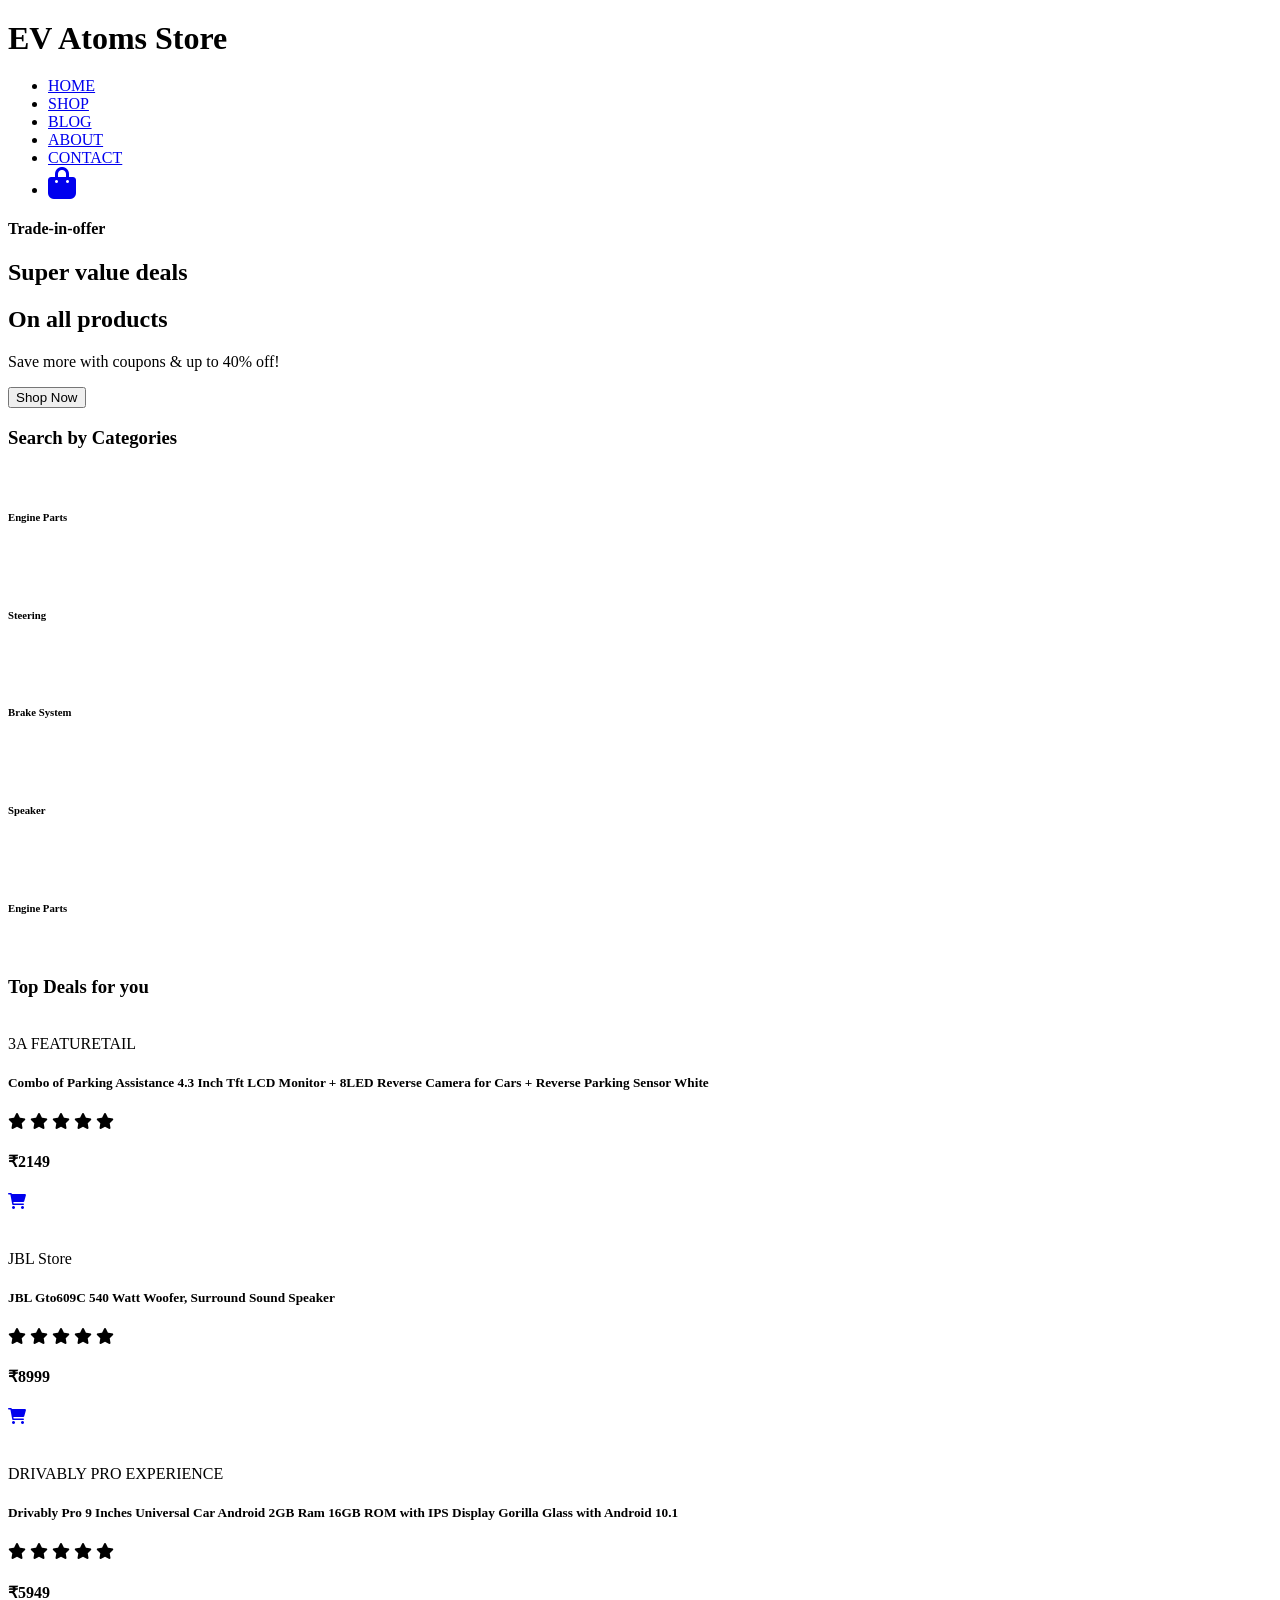
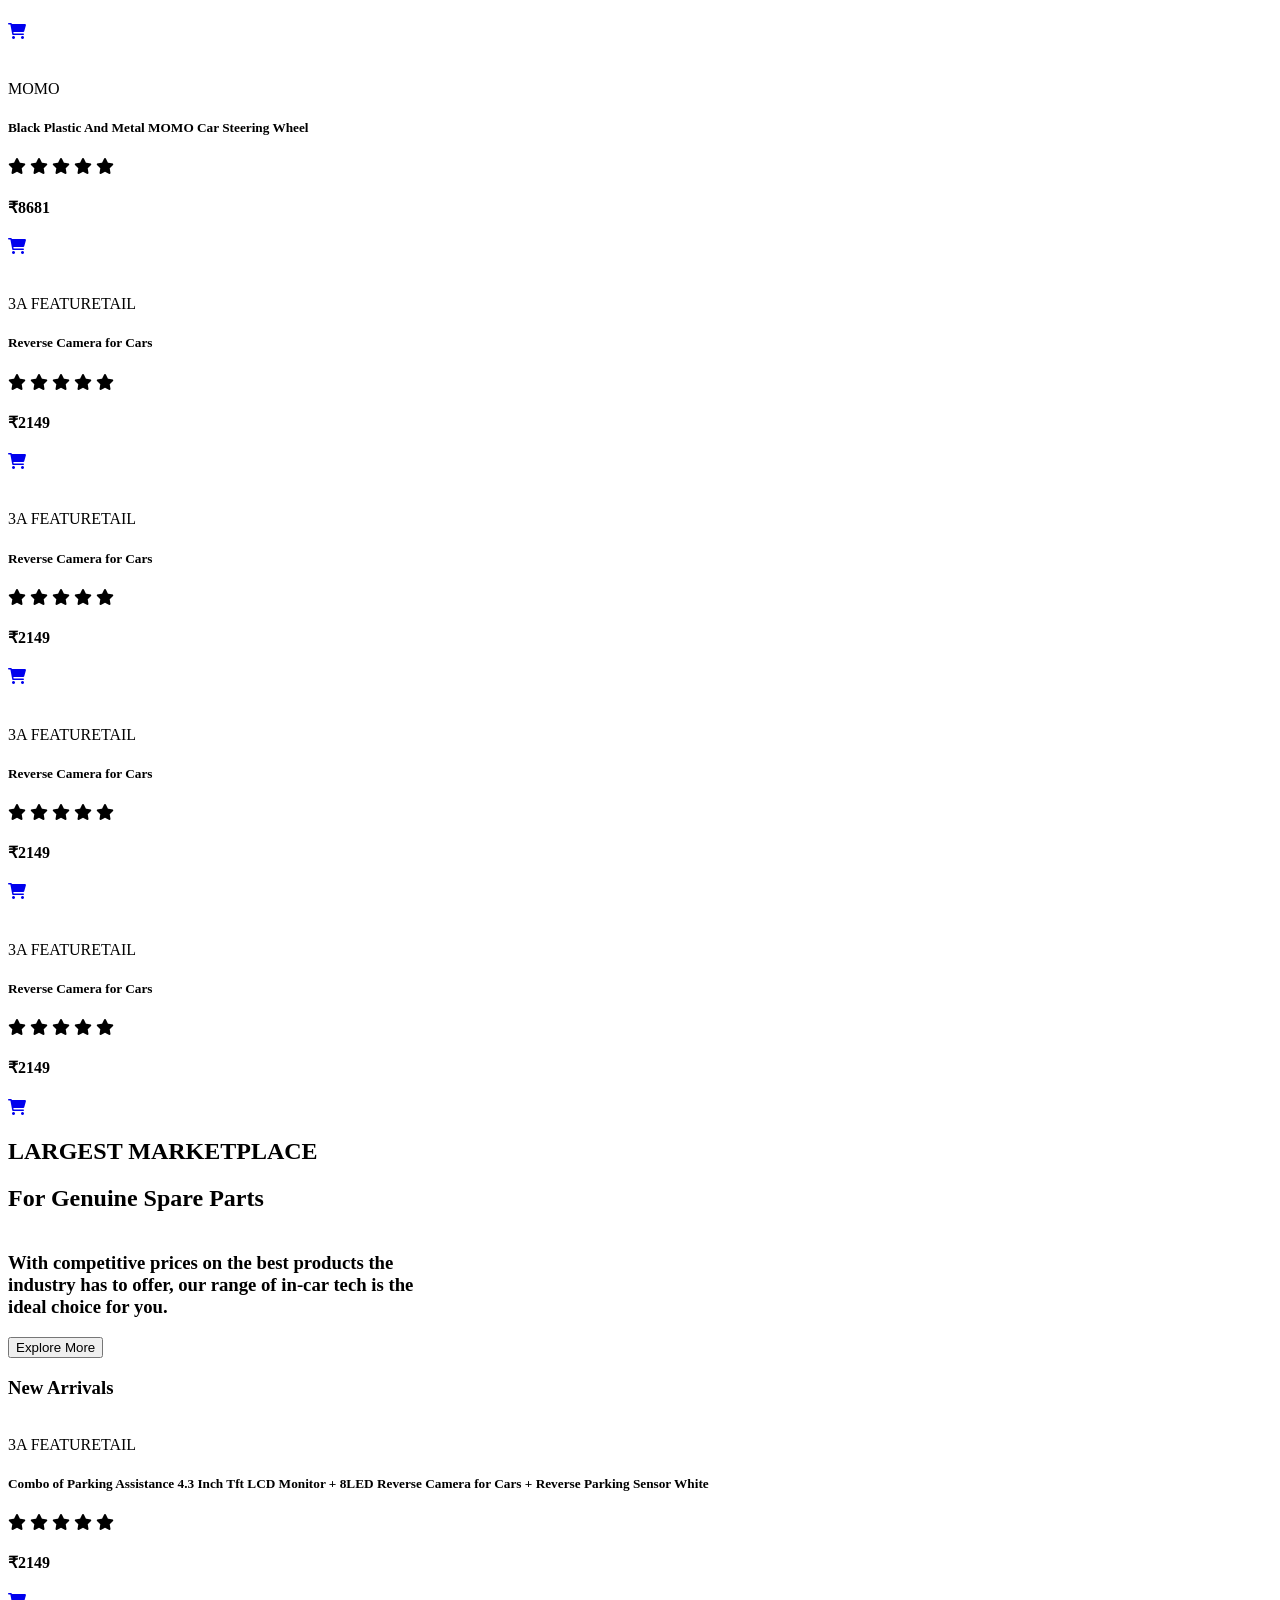
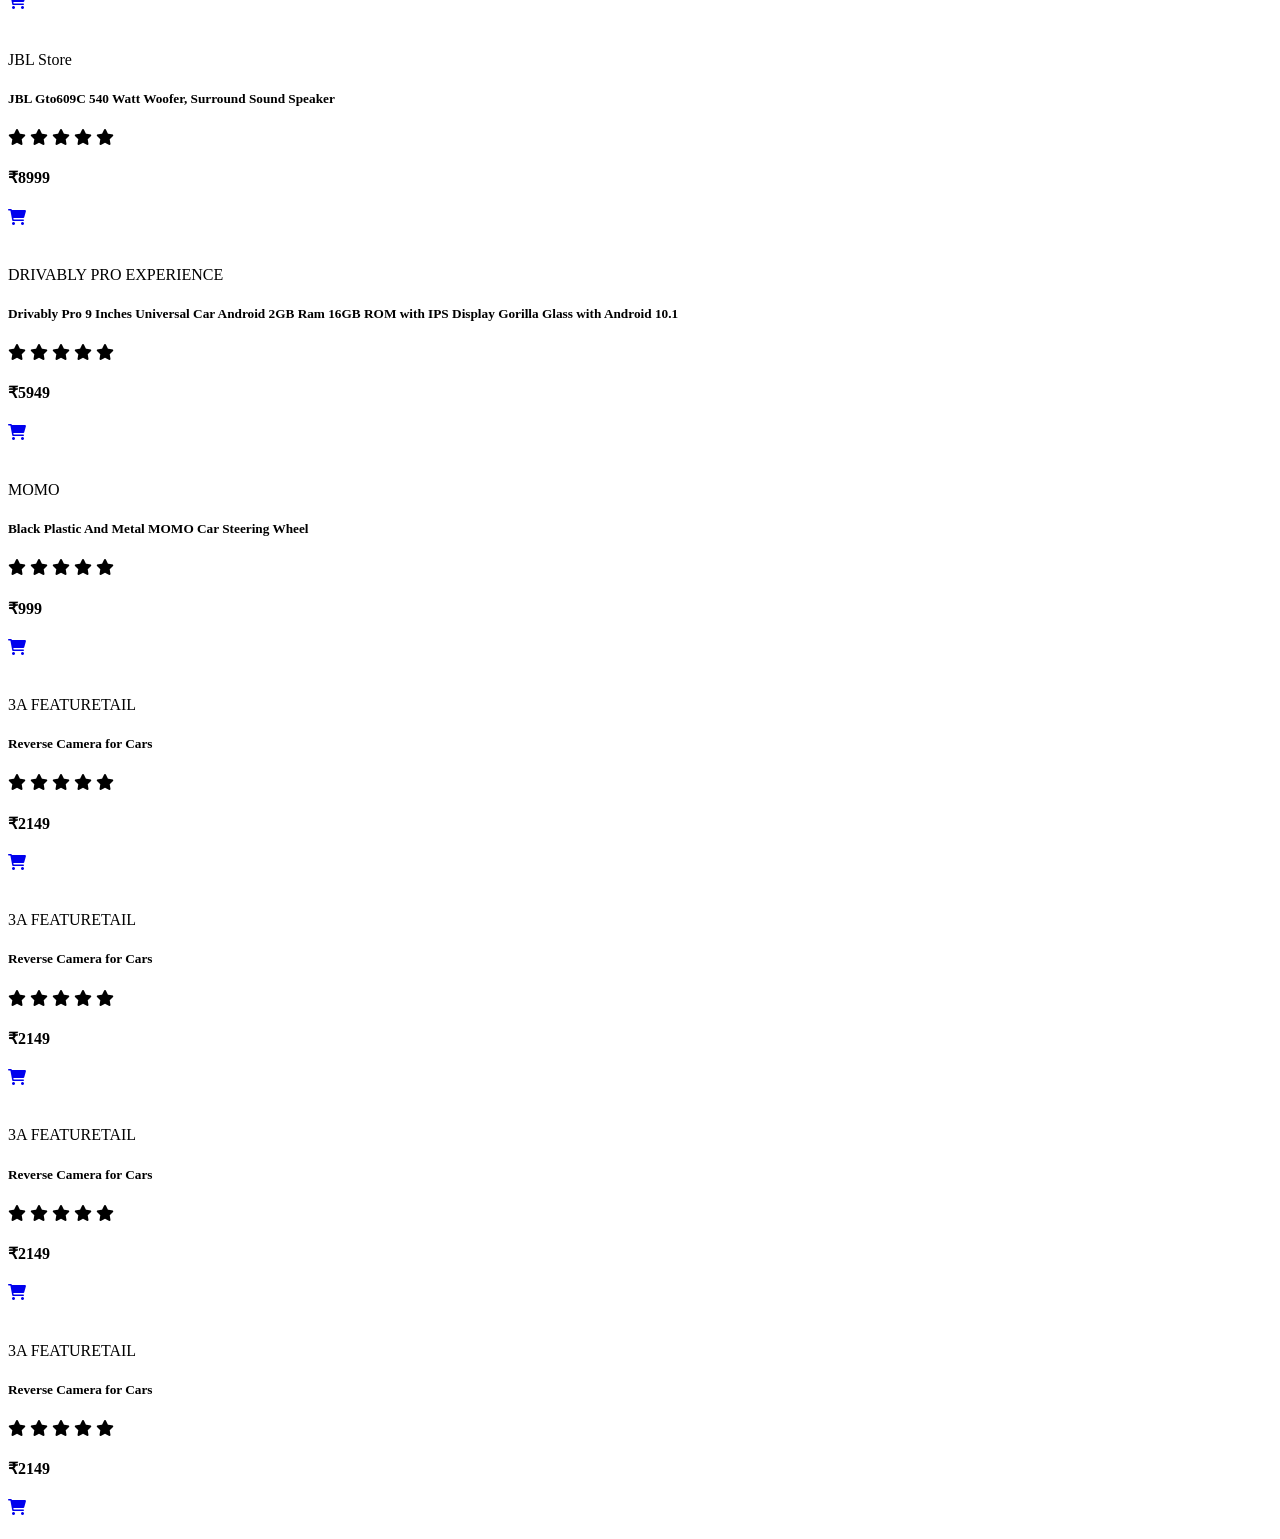
==== ecommerce.html @ 4d2b8a86 "gauresh" ====
<!DOCTYPE html>
<html lang="en">
<head>
    <meta charset="UTF-8">
    <meta http-equiv="X-UA-Compatible" content="IE=edge">
    <meta name="viewport" content="width=device-width, initial-scale=1.0">
    <title>EV Atoms Store</title>
    <link rel="stylesheet" href="https://cdnjs.cloudflare.com/ajax/libs/font-awesome/6.0.0-beta2/css/all.min.css" integrity="sha512-YWzhKL2whUzgiheMoBFwW8CKV4qpHQAEuvilg9FAn5VJUDwKZZxkJNuGM4XkWuk94WCrrwslk8yWNGmY1EduTA==" crossorigin="anonymous" referrerpolicy="no-referrer" />

    <link rel="stylesheet" href="style2.css">
</head>
<body>

   <section id="header" class="bb">
    <h2><font size="6" color="black">EV Atoms Store</font></h2>
   

    <div>
        <ul id="navbar">
            <li><a class="active" href="ecommerce.html">HOME</a></li>
            <li><a href="shop.html">SHOP</a></li>
            <li><a href="blog.html">BLOG</a></li>
            <li><a href="about.html">ABOUT</a></li>
            <li><a href="contact.html">CONTACT</a></li>
            <li><a href="cart.html"><i class="fa-solid fa-bag-shopping fa-2x"></i></a></li>
        </ul>
    </div>
   </section>

   <section id="hello" >
    <div class="ani">
        <h4>Trade-in-offer</h4>
        <h2>Super value deals</h2>
        <h1>On all products</h1>
        <p>Save more with coupons & up to 40% off!</p>
        <button>Shop Now</button>
    </div>

   </section>

   <div class="cat">
        <h3>Search by Categories</h3>
    </div>
   <section id="feature" class="section-p1">
    
    <div class="option">
        <a href="#"><img class="a1" src="Engine.png" alt=""></a>
        <h6>Engine Parts</h6>
    </div>&nbsp;&nbsp;&nbsp;&nbsp;&nbsp;&nbsp;&nbsp;&nbsp;

    <div class="option">
        <a href="#"><img src="Steering.png" alt=""></a>
        <h6>Steering</h6>
    </div>&nbsp;&nbsp;&nbsp;&nbsp;&nbsp;&nbsp;&nbsp;&nbsp;

    <div class="option">
        <a href="#"><img src="Brakes.png" alt=""></a>
        <h6>Brake System</h6>
    </div>&nbsp;&nbsp;&nbsp;&nbsp;&nbsp;&nbsp;&nbsp;&nbsp;

    <div class="option">
        <a href="#"><img  class="aa" src="speaker.png" alt=""></a>
        <h6>Speaker</h6>
    </div>&nbsp;&nbsp;&nbsp;&nbsp;&nbsp;&nbsp;&nbsp;&nbsp;&nbsp;&nbsp;

    <div class="option">
        <a href="#"><img src="Engine.png" alt=""></a>
        <h6>Engine Parts</h6>
    </div>&nbsp;&nbsp;&nbsp;&nbsp;&nbsp;&nbsp;&nbsp;&nbsp;

    

   </section>

   <section id="product" class="section-p1">
    <h3>Top Deals for you</h3>
    <div class="product-1">
        <div class="pro">
            <a href="#"><img src="ca1.jpg" alt=""></a>
            <div class="des">
                <span>3A FEATURETAIL</span>
                <h5>Combo of Parking Assistance 4.3 Inch Tft LCD Monitor + 8LED Reverse Camera for Cars + Reverse Parking Sensor White</h5>
                <div class="star">
                    <i class="fas fa-star"></i>
                    <i class="fas fa-star"></i>
                    <i class="fas fa-star"></i>
                    <i class="fas fa-star"></i>
                    <i class="fas fa-star"></i>
                </div>
                <h4>₹2149</h4>
            </div>
            <a href="#"><h4 class="cart"><i class="fal fa-solid fa-cart-shopping"></h4></i></a>
        </div>

        <div class="pro">
            <a href="#"><img src="sp1.jpg" alt=""></a>
            <div class="des">
                <span>JBL Store</span>
                <h5>JBL Gto609C 540 Watt Woofer, Surround Sound Speaker</h5>
                <div class="star">
                    <i class="fas fa-star"></i>
                    <i class="fas fa-star"></i>
                    <i class="fas fa-star"></i>
                    <i class="fas fa-star"></i>
                    <i class="fas fa-star"></i>
                </div>
                <h4>₹8999</h4>
            </div>
            <a href="#"><h4 class="cart"><i class="fal fa-solid fa-cart-shopping"></h4></i></a>
        </div>

        <div class="pro">
            <a href="#"><img src="sc2.jpg" alt=""></a>
            <div class="des">
                <span>DRIVABLY PRO EXPERIENCE</span>
                <h5>Drivably Pro 9 Inches Universal Car Android 2GB Ram 16GB ROM with IPS Display Gorilla Glass with Android 10.1</h5>
                <div class="star">
                    <i class="fas fa-star"></i>
                    <i class="fas fa-star"></i>
                    <i class="fas fa-star"></i>
                    <i class="fas fa-star"></i>
                    <i class="fas fa-star"></i>
                </div>
                <h4>₹5949</h4>
            </div>
            <a href="#"><h4 class="cart"><i class="fal fa-solid fa-cart-shopping"></h4></i></a>
        </div>

        <div class="pro">
            <a href="#"><img src="st1.jpg" alt=""></a>
            <div class="des">
                <span>MOMO</span>
                <h5>Black Plastic And Metal MOMO Car Steering Wheel</h5>
                <div class="star">
                    <i class="fas fa-star"></i>
                    <i class="fas fa-star"></i>
                    <i class="fas fa-star"></i>
                    <i class="fas fa-star"></i>
                    <i class="fas fa-star"></i>
                </div>
                <h4>₹8681</h4>
            </div>
            <a href="#"><h4 class="cart"><i class="fal fa-solid fa-cart-shopping"></h4></i></a>
        </div>

        <div class="pro">
            <a href="#"><img src="ca1.jpg" alt=""></a>
            <div class="des">
                <span>3A FEATURETAIL</span>
                <h5>Reverse Camera for Cars</h5>
                <div class="star">
                    <i class="fas fa-star"></i>
                    <i class="fas fa-star"></i>
                    <i class="fas fa-star"></i>
                    <i class="fas fa-star"></i>
                    <i class="fas fa-star"></i>
                </div>
                <h4>₹2149</h4>
            </div>
            <a href="#"><h4 class="cart"><i class="fal fa-solid fa-cart-shopping"></h4></i></a>
        </div>

        <div class="pro">
            <a href="#"><img src="ca1.jpg" alt=""></a>
            <div class="des">
                <span>3A FEATURETAIL</span>
                <h5>Reverse Camera for Cars</h5>
                <div class="star">
                    <i class="fas fa-star"></i>
                    <i class="fas fa-star"></i>
                    <i class="fas fa-star"></i>
                    <i class="fas fa-star"></i>
                    <i class="fas fa-star"></i>
                </div>
                <h4>₹2149</h4>
            </div>
            <a href="#"><h4 class="cart"><i class="fal fa-solid fa-cart-shopping"></h4></i></a>
        </div>

        <div class="pro">
            <a href="#"><img src="ca1.jpg" alt=""></a>
            <div class="des">
                <span>3A FEATURETAIL</span>
                <h5>Reverse Camera for Cars</h5>
                <div class="star">
                    <i class="fas fa-star"></i>
                    <i class="fas fa-star"></i>
                    <i class="fas fa-star"></i>
                    <i class="fas fa-star"></i>
                    <i class="fas fa-star"></i>
                </div>
                <h4>₹2149</h4>
            </div>
            <a href="#"><h4 class="cart"><i class="fal fa-solid fa-cart-shopping"></h4></i></a>
        </div>

        <div class="pro">
            <a href="#"><img src="ca1.jpg" alt=""></a>
            <div class="des">
                <span>3A FEATURETAIL</span>
                <h5>Reverse Camera for Cars</h5>
                <div class="star">
                    <i class="fas fa-star"></i>
                    <i class="fas fa-star"></i>
                    <i class="fas fa-star"></i>
                    <i class="fas fa-star"></i>
                    <i class="fas fa-star"></i>
                </div>
                <h4>₹2149</h4>
            </div>
            <a href="#"><h4 class="cart"><i class="fal fa-solid fa-cart-shopping"></h4></i></a>
        </div>

        
        
    </div>

   </section>

   <section id="banner" class="section-m1">
    <h1><strong>LARGEST MARKETPLACE</strong></h1>
    <h2>For Genuine Spare Parts</h2>
    <hr align="left" width="45%" color="white">
    <h3>With <span>competitive prices</span> on the best products the <br>industry has to offer, our range of in-car tech is the <br><span>ideal choice </span>for you.</h3>
    <button class="normal">Explore More</button>
   </section>

   <section id="product" class="section-p1">
    <h3>New Arrivals</h3>
    <div class="product-1">
        <div class="pro">
            <a href="#"><img src="ca1.jpg" alt=""></a>
            <div class="des">
                <span>3A FEATURETAIL</span>
                <h5>Combo of Parking Assistance 4.3 Inch Tft LCD Monitor + 8LED Reverse Camera for Cars + Reverse Parking Sensor White</h5>
                <div class="star">
                    <i class="fas fa-star"></i>
                    <i class="fas fa-star"></i>
                    <i class="fas fa-star"></i>
                    <i class="fas fa-star"></i>
                    <i class="fas fa-star"></i>
                </div>
                <h4>₹2149</h4>
            </div>
            <a href="#"><h4 class="cart"><i class="fal fa-solid fa-cart-shopping"></h4></i></a>
        </div>

        <div class="pro">
            <a href="#"><img src="sp1.jpg" alt=""></a>
            <div class="des">
                <span>JBL Store</span>
                <h5>JBL Gto609C 540 Watt Woofer, Surround Sound Speaker</h5>
                <div class="star">
                    <i class="fas fa-star"></i>
                    <i class="fas fa-star"></i>
                    <i class="fas fa-star"></i>
                    <i class="fas fa-star"></i>
                    <i class="fas fa-star"></i>
                </div>
                <h4>₹8999</h4>
            </div>
            <a href="#"><h4 class="cart"><i class="fal fa-solid fa-cart-shopping"></h4></i></a>
        </div>

        <div class="pro">
            <a href="#"><img src="sc2.jpg" alt=""></a>
            <div class="des">
                <span>DRIVABLY PRO EXPERIENCE</span>
                <h5>Drivably Pro 9 Inches Universal Car Android 2GB Ram 16GB ROM with IPS Display Gorilla Glass with Android 10.1</h5>
                <div class="star">
                    <i class="fas fa-star"></i>
                    <i class="fas fa-star"></i>
                    <i class="fas fa-star"></i>
                    <i class="fas fa-star"></i>
                    <i class="fas fa-star"></i>
                </div>
                <h4>₹5949</h4>
            </div>
            <a href="#"><h4 class="cart"><i class="fal fa-solid fa-cart-shopping"></h4></i></a>
        </div>

        <div class="pro">
            <a href="#"><img src="st1.jpg" alt=""></a>
            <div class="des">
                <span>MOMO</span>
                <h5>Black Plastic And Metal MOMO Car Steering Wheel</h5>
                <div class="star">
                    <i class="fas fa-star"></i>
                    <i class="fas fa-star"></i>
                    <i class="fas fa-star"></i>
                    <i class="fas fa-star"></i>
                    <i class="fas fa-star"></i>
                </div>
                <h4>₹999</h4>
            </div>
            <a href="#"><h4 class="cart"><i class="fal fa-solid fa-cart-shopping"></h4></i></a>
        </div>

        <div class="pro">
            <a href="#"><img src="ca1.jpg" alt=""></a>
            <div class="des">
                <span>3A FEATURETAIL</span>
                <h5>Reverse Camera for Cars</h5>
                <div class="star">
                    <i class="fas fa-star"></i>
                    <i class="fas fa-star"></i>
                    <i class="fas fa-star"></i>
                    <i class="fas fa-star"></i>
                    <i class="fas fa-star"></i>
                </div>
                <h4>₹2149</h4>
            </div>
            <a href="#"><h4 class="cart"><i class="fal fa-solid fa-cart-shopping"></h4></i></a>
        </div>

        <div class="pro">
            <a href="#"><img src="ca1.jpg" alt=""></a>
            <div class="des">
                <span>3A FEATURETAIL</span>
                <h5>Reverse Camera for Cars</h5>
                <div class="star">
                    <i class="fas fa-star"></i>
                    <i class="fas fa-star"></i>
                    <i class="fas fa-star"></i>
                    <i class="fas fa-star"></i>
                    <i class="fas fa-star"></i>
                </div>
                <h4>₹2149</h4>
            </div>
            <a href="#"><h4 class="cart"><i class="fal fa-solid fa-cart-shopping"></h4></i></a>
        </div>

        <div class="pro">
            <a href="#"><img src="ca1.jpg" alt=""></a>
            <div class="des">
                <span>3A FEATURETAIL</span>
                <h5>Reverse Camera for Cars</h5>
                <div class="star">
                    <i class="fas fa-star"></i>
                    <i class="fas fa-star"></i>
                    <i class="fas fa-star"></i>
                    <i class="fas fa-star"></i>
                    <i class="fas fa-star"></i>
                </div>
                <h4>₹2149</h4>
            </div>
            <a href="#"><h4 class="cart"><i class="fal fa-solid fa-cart-shopping"></h4></i></a>
        </div>

        <div class="pro">
            <a href="#"><img src="ca1.jpg" alt=""></a>
            <div class="des">
                <span>3A FEATURETAIL</span>
                <h5>Reverse Camera for Cars</h5>
                <div class="star">
                    <i class="fas fa-star"></i>
                    <i class="fas fa-star"></i>
                    <i class="fas fa-star"></i>
                    <i class="fas fa-star"></i>
                    <i class="fas fa-star"></i>
                </div>
                <h4>₹2149</h4>
            </div>
            <a href="#"><h4 class="cart"><i class="fal fa-solid fa-cart-shopping"></h4></i></a>
        </div>

        
        
    </div>

   </section>



    <script src="script.js"></script>
</body>
</html>
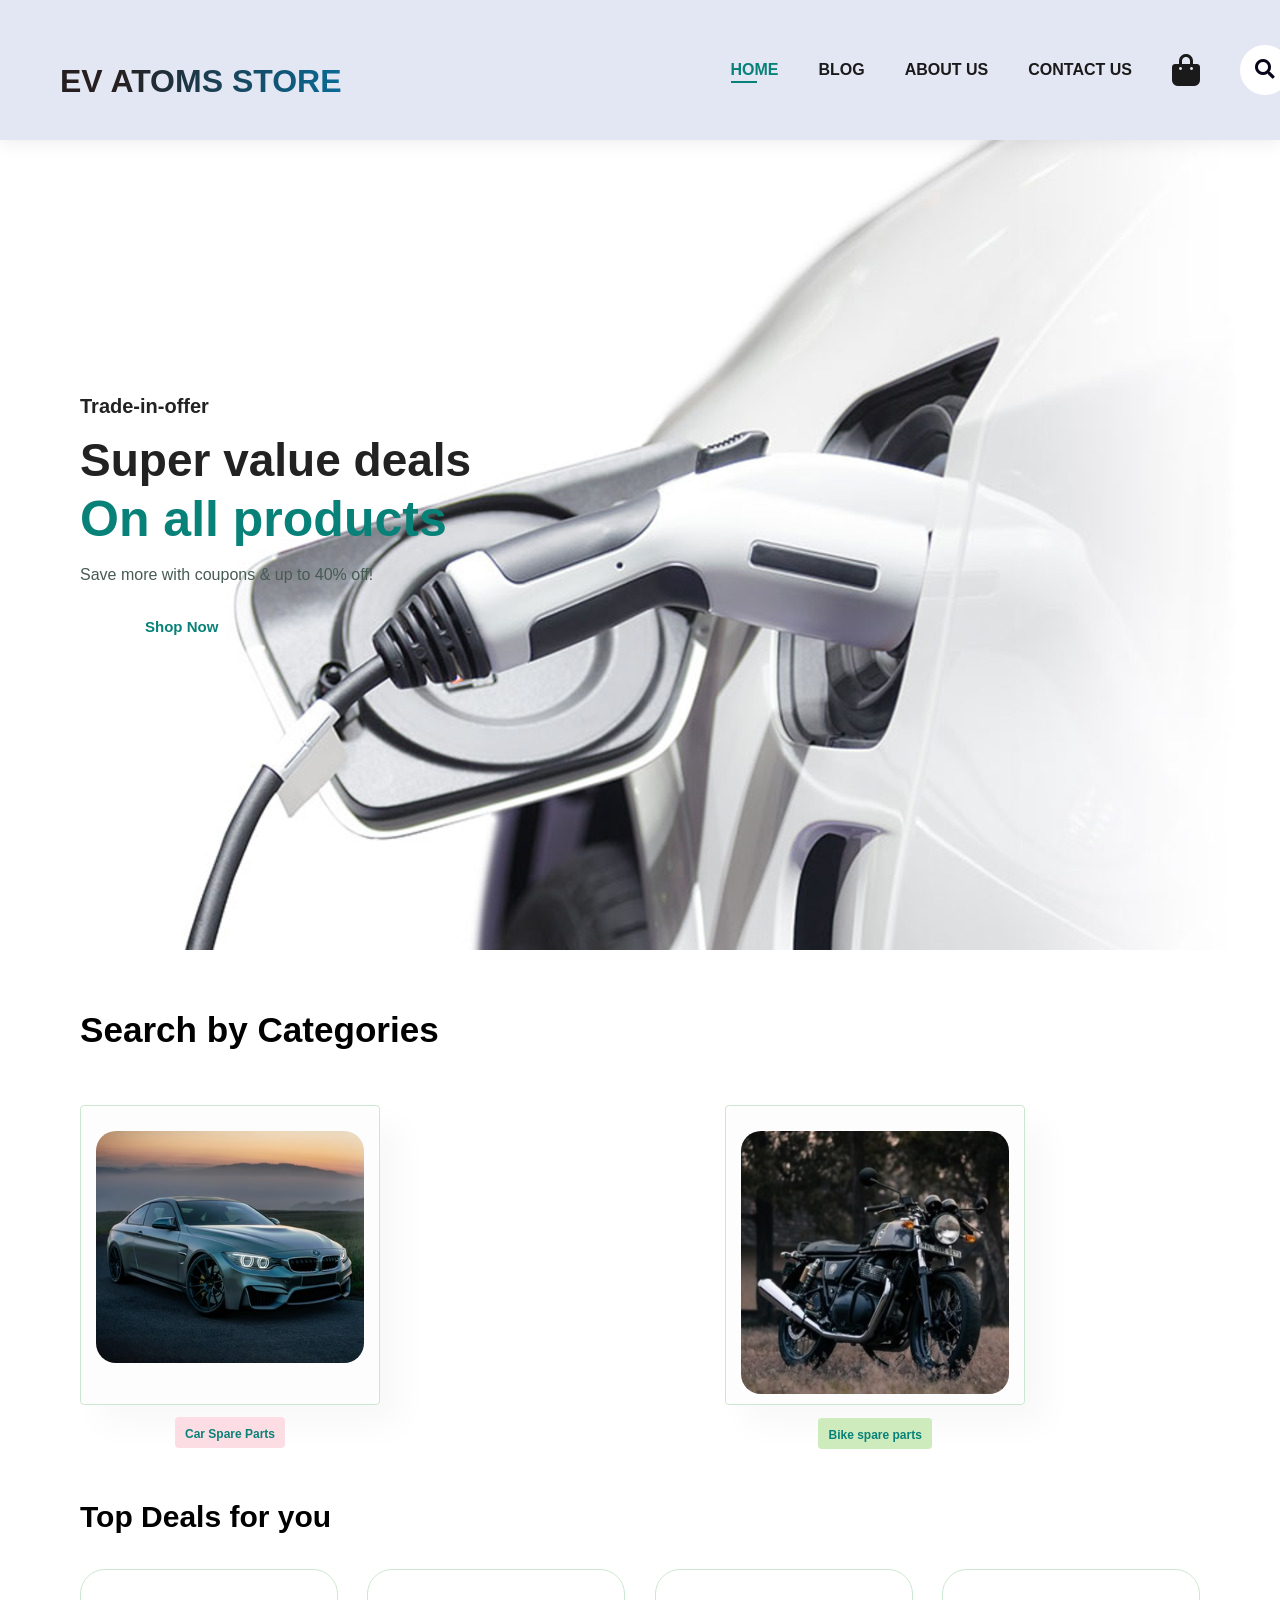
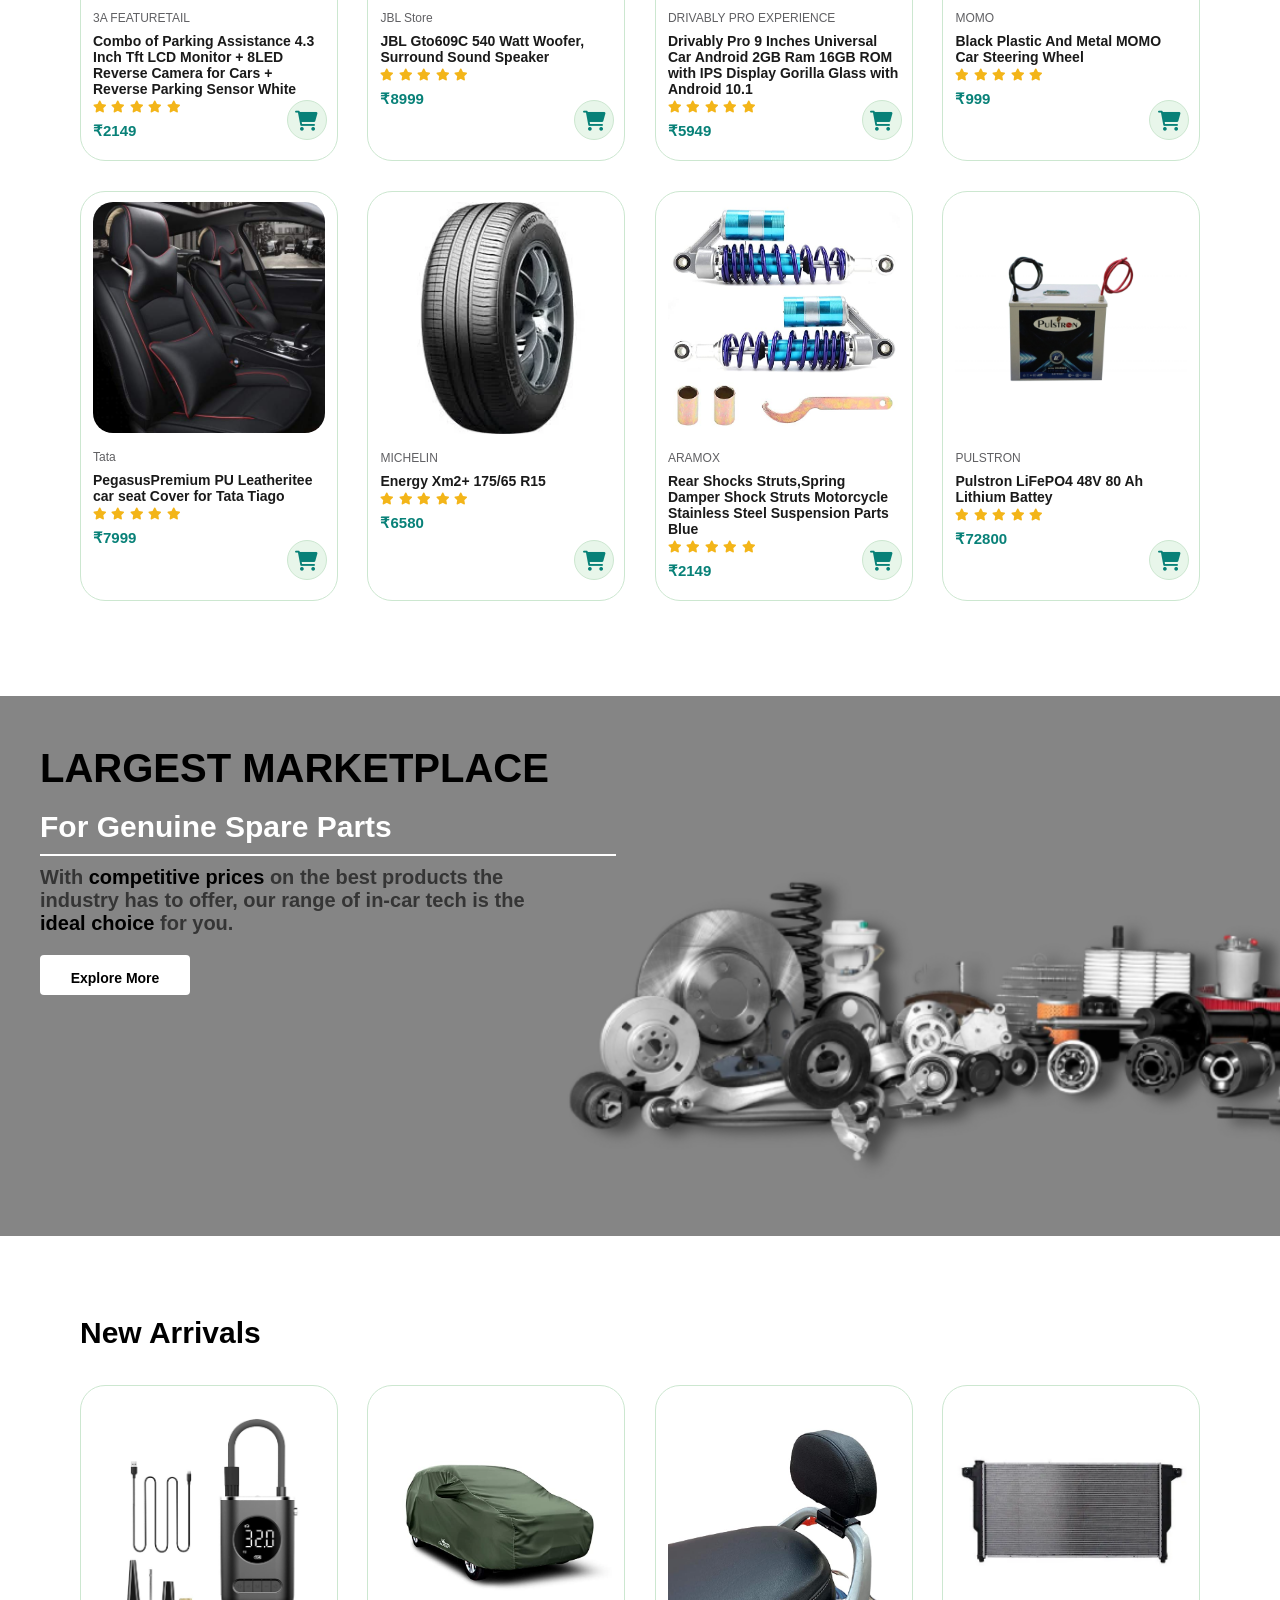
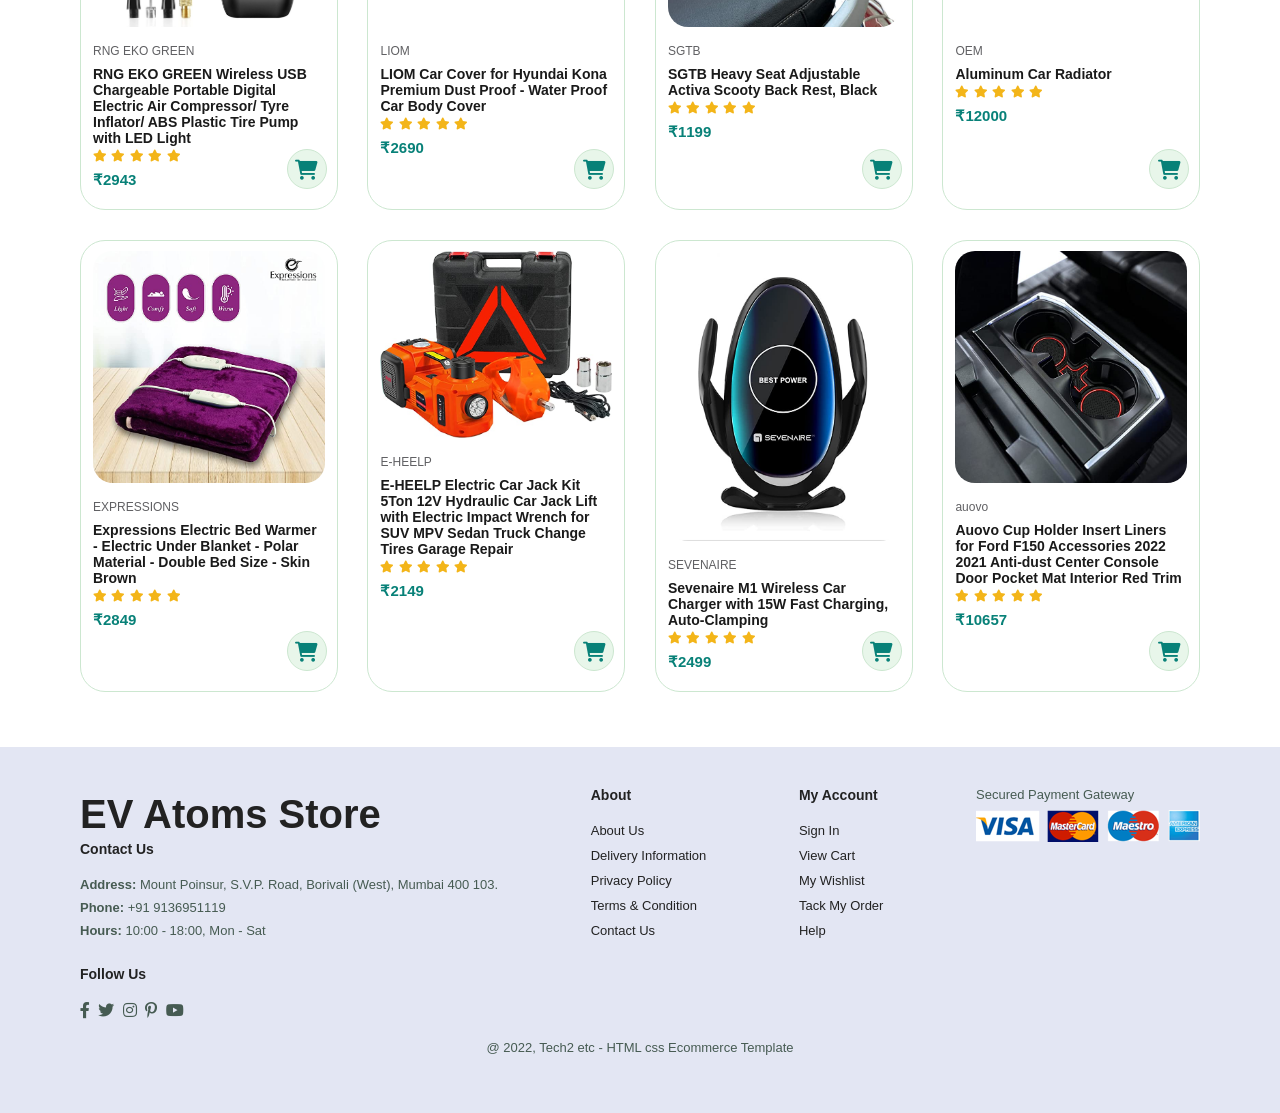
==== commit 09b6144f: "gauresh" ====
--- a/ecommerce.html
+++ b/ecommerce.html
@@ -1,377 +1,416 @@
-<!DOCTYPE html>
-<html lang="en">
-<head>
-    <meta charset="UTF-8">
-    <meta http-equiv="X-UA-Compatible" content="IE=edge">
-    <meta name="viewport" content="width=device-width, initial-scale=1.0">
-    <title>EV Atoms Store</title>
-    <link rel="stylesheet" href="https://cdnjs.cloudflare.com/ajax/libs/font-awesome/6.0.0-beta2/css/all.min.css" integrity="sha512-YWzhKL2whUzgiheMoBFwW8CKV4qpHQAEuvilg9FAn5VJUDwKZZxkJNuGM4XkWuk94WCrrwslk8yWNGmY1EduTA==" crossorigin="anonymous" referrerpolicy="no-referrer" />
-
-    <link rel="stylesheet" href="style2.css">
-</head>
-<body>
-
-   <section id="header" class="bb">
-    <h2><font size="6" color="black">EV Atoms Store</font></h2>
-   
-
-    <div>
-        <ul id="navbar">
-            <li><a class="active" href="ecommerce.html">HOME</a></li>
-            <li><a href="shop.html">SHOP</a></li>
-            <li><a href="blog.html">BLOG</a></li>
-            <li><a href="about.html">ABOUT</a></li>
-            <li><a href="contact.html">CONTACT</a></li>
-            <li><a href="cart.html"><i class="fa-solid fa-bag-shopping fa-2x"></i></a></li>
-        </ul>
-    </div>
-   </section>
-
-   <section id="hello" >
-    <div class="ani">
-        <h4>Trade-in-offer</h4>
-        <h2>Super value deals</h2>
-        <h1>On all products</h1>
-        <p>Save more with coupons & up to 40% off!</p>
-        <button>Shop Now</button>
-    </div>
-
-   </section>
-
-   <div class="cat">
-        <h3>Search by Categories</h3>
-    </div>
-   <section id="feature" class="section-p1">
-    
-    <div class="option">
-        <a href="#"><img class="a1" src="Engine.png" alt=""></a>
-        <h6>Engine Parts</h6>
-    </div>&nbsp;&nbsp;&nbsp;&nbsp;&nbsp;&nbsp;&nbsp;&nbsp;
-
-    <div class="option">
-        <a href="#"><img src="Steering.png" alt=""></a>
-        <h6>Steering</h6>
-    </div>&nbsp;&nbsp;&nbsp;&nbsp;&nbsp;&nbsp;&nbsp;&nbsp;
-
-    <div class="option">
-        <a href="#"><img src="Brakes.png" alt=""></a>
-        <h6>Brake System</h6>
-    </div>&nbsp;&nbsp;&nbsp;&nbsp;&nbsp;&nbsp;&nbsp;&nbsp;
-
-    <div class="option">
-        <a href="#"><img  class="aa" src="speaker.png" alt=""></a>
-        <h6>Speaker</h6>
-    </div>&nbsp;&nbsp;&nbsp;&nbsp;&nbsp;&nbsp;&nbsp;&nbsp;&nbsp;&nbsp;
-
-    <div class="option">
-        <a href="#"><img src="Engine.png" alt=""></a>
-        <h6>Engine Parts</h6>
-    </div>&nbsp;&nbsp;&nbsp;&nbsp;&nbsp;&nbsp;&nbsp;&nbsp;
-
-    
-
-   </section>
-
-   <section id="product" class="section-p1">
-    <h3>Top Deals for you</h3>
-    <div class="product-1">
-        <div class="pro">
-            <a href="#"><img src="ca1.jpg" alt=""></a>
-            <div class="des">
-                <span>3A FEATURETAIL</span>
-                <h5>Combo of Parking Assistance 4.3 Inch Tft LCD Monitor + 8LED Reverse Camera for Cars + Reverse Parking Sensor White</h5>
-                <div class="star">
-                    <i class="fas fa-star"></i>
-                    <i class="fas fa-star"></i>
-                    <i class="fas fa-star"></i>
-                    <i class="fas fa-star"></i>
-                    <i class="fas fa-star"></i>
-                </div>
-                <h4>₹2149</h4>
-            </div>
-            <a href="#"><h4 class="cart"><i class="fal fa-solid fa-cart-shopping"></h4></i></a>
-        </div>
-
-        <div class="pro">
-            <a href="#"><img src="sp1.jpg" alt=""></a>
-            <div class="des">
-                <span>JBL Store</span>
-                <h5>JBL Gto609C 540 Watt Woofer, Surround Sound Speaker</h5>
-                <div class="star">
-                    <i class="fas fa-star"></i>
-                    <i class="fas fa-star"></i>
-                    <i class="fas fa-star"></i>
-                    <i class="fas fa-star"></i>
-                    <i class="fas fa-star"></i>
-                </div>
-                <h4>₹8999</h4>
-            </div>
-            <a href="#"><h4 class="cart"><i class="fal fa-solid fa-cart-shopping"></h4></i></a>
-        </div>
-
-        <div class="pro">
-            <a href="#"><img src="sc2.jpg" alt=""></a>
-            <div class="des">
-                <span>DRIVABLY PRO EXPERIENCE</span>
-                <h5>Drivably Pro 9 Inches Universal Car Android 2GB Ram 16GB ROM with IPS Display Gorilla Glass with Android 10.1</h5>
-                <div class="star">
-                    <i class="fas fa-star"></i>
-                    <i class="fas fa-star"></i>
-                    <i class="fas fa-star"></i>
-                    <i class="fas fa-star"></i>
-                    <i class="fas fa-star"></i>
-                </div>
-                <h4>₹5949</h4>
-            </div>
-            <a href="#"><h4 class="cart"><i class="fal fa-solid fa-cart-shopping"></h4></i></a>
-        </div>
-
-        <div class="pro">
-            <a href="#"><img src="st1.jpg" alt=""></a>
-            <div class="des">
-                <span>MOMO</span>
-                <h5>Black Plastic And Metal MOMO Car Steering Wheel</h5>
-                <div class="star">
-                    <i class="fas fa-star"></i>
-                    <i class="fas fa-star"></i>
-                    <i class="fas fa-star"></i>
-                    <i class="fas fa-star"></i>
-                    <i class="fas fa-star"></i>
-                </div>
-                <h4>₹8681</h4>
-            </div>
-            <a href="#"><h4 class="cart"><i class="fal fa-solid fa-cart-shopping"></h4></i></a>
-        </div>
-
-        <div class="pro">
-            <a href="#"><img src="ca1.jpg" alt=""></a>
-            <div class="des">
-                <span>3A FEATURETAIL</span>
-                <h5>Reverse Camera for Cars</h5>
-                <div class="star">
-                    <i class="fas fa-star"></i>
-                    <i class="fas fa-star"></i>
-                    <i class="fas fa-star"></i>
-                    <i class="fas fa-star"></i>
-                    <i class="fas fa-star"></i>
-                </div>
-                <h4>₹2149</h4>
-            </div>
-            <a href="#"><h4 class="cart"><i class="fal fa-solid fa-cart-shopping"></h4></i></a>
-        </div>
-
-        <div class="pro">
-            <a href="#"><img src="ca1.jpg" alt=""></a>
-            <div class="des">
-                <span>3A FEATURETAIL</span>
-                <h5>Reverse Camera for Cars</h5>
-                <div class="star">
-                    <i class="fas fa-star"></i>
-                    <i class="fas fa-star"></i>
-                    <i class="fas fa-star"></i>
-                    <i class="fas fa-star"></i>
-                    <i class="fas fa-star"></i>
-                </div>
-                <h4>₹2149</h4>
-            </div>
-            <a href="#"><h4 class="cart"><i class="fal fa-solid fa-cart-shopping"></h4></i></a>
-        </div>
-
-        <div class="pro">
-            <a href="#"><img src="ca1.jpg" alt=""></a>
-            <div class="des">
-                <span>3A FEATURETAIL</span>
-                <h5>Reverse Camera for Cars</h5>
-                <div class="star">
-                    <i class="fas fa-star"></i>
-                    <i class="fas fa-star"></i>
-                    <i class="fas fa-star"></i>
-                    <i class="fas fa-star"></i>
-                    <i class="fas fa-star"></i>
-                </div>
-                <h4>₹2149</h4>
-            </div>
-            <a href="#"><h4 class="cart"><i class="fal fa-solid fa-cart-shopping"></h4></i></a>
-        </div>
-
-        <div class="pro">
-            <a href="#"><img src="ca1.jpg" alt=""></a>
-            <div class="des">
-                <span>3A FEATURETAIL</span>
-                <h5>Reverse Camera for Cars</h5>
-                <div class="star">
-                    <i class="fas fa-star"></i>
-                    <i class="fas fa-star"></i>
-                    <i class="fas fa-star"></i>
-                    <i class="fas fa-star"></i>
-                    <i class="fas fa-star"></i>
-                </div>
-                <h4>₹2149</h4>
-            </div>
-            <a href="#"><h4 class="cart"><i class="fal fa-solid fa-cart-shopping"></h4></i></a>
-        </div>
-
-        
-        
-    </div>
-
-   </section>
-
-   <section id="banner" class="section-m1">
-    <h1><strong>LARGEST MARKETPLACE</strong></h1>
-    <h2>For Genuine Spare Parts</h2>
-    <hr align="left" width="45%" color="white">
-    <h3>With <span>competitive prices</span> on the best products the <br>industry has to offer, our range of in-car tech is the <br><span>ideal choice </span>for you.</h3>
-    <button class="normal">Explore More</button>
-   </section>
-
-   <section id="product" class="section-p1">
-    <h3>New Arrivals</h3>
-    <div class="product-1">
-        <div class="pro">
-            <a href="#"><img src="ca1.jpg" alt=""></a>
-            <div class="des">
-                <span>3A FEATURETAIL</span>
-                <h5>Combo of Parking Assistance 4.3 Inch Tft LCD Monitor + 8LED Reverse Camera for Cars + Reverse Parking Sensor White</h5>
-                <div class="star">
-                    <i class="fas fa-star"></i>
-                    <i class="fas fa-star"></i>
-                    <i class="fas fa-star"></i>
-                    <i class="fas fa-star"></i>
-                    <i class="fas fa-star"></i>
-                </div>
-                <h4>₹2149</h4>
-            </div>
-            <a href="#"><h4 class="cart"><i class="fal fa-solid fa-cart-shopping"></h4></i></a>
-        </div>
-
-        <div class="pro">
-            <a href="#"><img src="sp1.jpg" alt=""></a>
-            <div class="des">
-                <span>JBL Store</span>
-                <h5>JBL Gto609C 540 Watt Woofer, Surround Sound Speaker</h5>
-                <div class="star">
-                    <i class="fas fa-star"></i>
-                    <i class="fas fa-star"></i>
-                    <i class="fas fa-star"></i>
-                    <i class="fas fa-star"></i>
-                    <i class="fas fa-star"></i>
-                </div>
-                <h4>₹8999</h4>
-            </div>
-            <a href="#"><h4 class="cart"><i class="fal fa-solid fa-cart-shopping"></h4></i></a>
-        </div>
-
-        <div class="pro">
-            <a href="#"><img src="sc2.jpg" alt=""></a>
-            <div class="des">
-                <span>DRIVABLY PRO EXPERIENCE</span>
-                <h5>Drivably Pro 9 Inches Universal Car Android 2GB Ram 16GB ROM with IPS Display Gorilla Glass with Android 10.1</h5>
-                <div class="star">
-                    <i class="fas fa-star"></i>
-                    <i class="fas fa-star"></i>
-                    <i class="fas fa-star"></i>
-                    <i class="fas fa-star"></i>
-                    <i class="fas fa-star"></i>
-                </div>
-                <h4>₹5949</h4>
-            </div>
-            <a href="#"><h4 class="cart"><i class="fal fa-solid fa-cart-shopping"></h4></i></a>
-        </div>
-
-        <div class="pro">
-            <a href="#"><img src="st1.jpg" alt=""></a>
-            <div class="des">
-                <span>MOMO</span>
-                <h5>Black Plastic And Metal MOMO Car Steering Wheel</h5>
-                <div class="star">
-                    <i class="fas fa-star"></i>
-                    <i class="fas fa-star"></i>
-                    <i class="fas fa-star"></i>
-                    <i class="fas fa-star"></i>
-                    <i class="fas fa-star"></i>
-                </div>
-                <h4>₹999</h4>
-            </div>
-            <a href="#"><h4 class="cart"><i class="fal fa-solid fa-cart-shopping"></h4></i></a>
-        </div>
-
-        <div class="pro">
-            <a href="#"><img src="ca1.jpg" alt=""></a>
-            <div class="des">
-                <span>3A FEATURETAIL</span>
-                <h5>Reverse Camera for Cars</h5>
-                <div class="star">
-                    <i class="fas fa-star"></i>
-                    <i class="fas fa-star"></i>
-                    <i class="fas fa-star"></i>
-                    <i class="fas fa-star"></i>
-                    <i class="fas fa-star"></i>
-                </div>
-                <h4>₹2149</h4>
-            </div>
-            <a href="#"><h4 class="cart"><i class="fal fa-solid fa-cart-shopping"></h4></i></a>
-        </div>
-
-        <div class="pro">
-            <a href="#"><img src="ca1.jpg" alt=""></a>
-            <div class="des">
-                <span>3A FEATURETAIL</span>
-                <h5>Reverse Camera for Cars</h5>
-                <div class="star">
-                    <i class="fas fa-star"></i>
-                    <i class="fas fa-star"></i>
-                    <i class="fas fa-star"></i>
-                    <i class="fas fa-star"></i>
-                    <i class="fas fa-star"></i>
-                </div>
-                <h4>₹2149</h4>
-            </div>
-            <a href="#"><h4 class="cart"><i class="fal fa-solid fa-cart-shopping"></h4></i></a>
-        </div>
-
-        <div class="pro">
-            <a href="#"><img src="ca1.jpg" alt=""></a>
-            <div class="des">
-                <span>3A FEATURETAIL</span>
-                <h5>Reverse Camera for Cars</h5>
-                <div class="star">
-                    <i class="fas fa-star"></i>
-                    <i class="fas fa-star"></i>
-                    <i class="fas fa-star"></i>
-                    <i class="fas fa-star"></i>
-                    <i class="fas fa-star"></i>
-                </div>
-                <h4>₹2149</h4>
-            </div>
-            <a href="#"><h4 class="cart"><i class="fal fa-solid fa-cart-shopping"></h4></i></a>
-        </div>
-
-        <div class="pro">
-            <a href="#"><img src="ca1.jpg" alt=""></a>
-            <div class="des">
-                <span>3A FEATURETAIL</span>
-                <h5>Reverse Camera for Cars</h5>
-                <div class="star">
-                    <i class="fas fa-star"></i>
-                    <i class="fas fa-star"></i>
-                    <i class="fas fa-star"></i>
-                    <i class="fas fa-star"></i>
-                    <i class="fas fa-star"></i>
-                </div>
-                <h4>₹2149</h4>
-            </div>
-            <a href="#"><h4 class="cart"><i class="fal fa-solid fa-cart-shopping"></h4></i></a>
-        </div>
-
-        
-        
-    </div>
-
-   </section>
-
-
-
-    <script src="script.js"></script>
-</body>
-</html>+
+<!DOCTYPE html>
+<html lang="en">
+<head>
+    <meta charset="UTF-8">
+    <meta http-equiv="X-UA-Compatible" content="IE=edge">
+    <meta name="viewport" content="width=device-width, initial-scale=1.0">
+    <title>EV Atoms Store</title>
+    <link rel="stylesheet" href="https://cdnjs.cloudflare.com/ajax/libs/font-awesome/6.0.0-beta2/css/all.min.css" integrity="sha512-YWzhKL2whUzgiheMoBFwW8CKV4qpHQAEuvilg9FAn5VJUDwKZZxkJNuGM4XkWuk94WCrrwslk8yWNGmY1EduTA==" crossorigin="anonymous" referrerpolicy="no-referrer" />
+    <link rel="stylesheet" href="https://cdnjs.cloudflare.com/ajax/libs/font-awesome/5.15.3/css/all.min.css">
+
+    <link rel="stylesheet" href="style2.css">
+</head>
+<body>
+
+   <section id="header" class="bb">
+    <h2><font size="6" color="black">EV Atoms Store</font></h2>
+   
+
+    <div>
+        <ul id="navbar">
+            <li><a class="active" href="ecommerce.html">HOME</a></li>
+            <li><a href="blog.html">BLOG</a></li>
+            <li><a href="About.html">ABOUT US</a></li>
+            <li><a href="contact.html">CONTACT US</a></li>
+            <li><a href="cart.html"><i class="fa-solid fa-bag-shopping fa-2x"></i></a></li>
+            <li class="sea"><form action="">
+                <input type="search" placeholder="Search here ...">
+                <i class="fa fa-search"></i>
+                </form></li>
+        </ul>
+    </div>
+   </section>
+
+   <section id="hello" >
+    <div class="ani">
+        <h4>Trade-in-offer</h4>
+        <h2>Super value deals</h2>
+        <h1>On all products</h1>
+        <p>Save more with coupons & up to 40% off!</p>
+        <button>Shop Now</button>
+    </div>
+
+   </section>
+
+   <div class="cat">
+        <h3>Search by Categories</h3>
+    </div>
+
+   <section id="features" class="section-p1">
+    
+    <div id="lax" class="options">
+        <a href="car.html"><img class="a1" src="c1.1.jpg" alt=""></a>
+        <h6>Car Spare Parts</h6>
+    </div>&nbsp;
+
+    <div class="options">
+        <a href="bike.html"><img src="r1.1.jpg" alt=""></a>
+        <h6 class="bike">Bike spare parts</h6>
+    </div>&nbsp;
+   </section>
+
+   <section id="product" class="section-p1">
+    <h3>Top Deals for you</h3>
+    <div class="product-1">
+        <div class="pro">
+            <a href="#"><img src="ca1.jpg" alt=""></a>
+            <div class="des">
+                <span>3A FEATURETAIL</span>
+                <h5>Combo of Parking Assistance 4.3 Inch Tft LCD Monitor + 8LED Reverse Camera for Cars + Reverse Parking Sensor White</h5>
+                <div class="star">
+                    <i class="fas fa-star"></i>
+                    <i class="fas fa-star"></i>
+                    <i class="fas fa-star"></i>
+                    <i class="fas fa-star"></i>
+                    <i class="fas fa-star"></i>
+                </div>
+                <h4>₹2149</h4>
+            </div>
+            <a href="#"><h4 class="cart"><i class="fal fa-solid fa-cart-shopping"></h4></i></a>
+        </div>
+
+        <div class="pro">
+            <a href="#"><img src="sp1.jpg" alt=""></a>
+            <div class="des">
+                <span>JBL Store</span>
+                <h5>JBL Gto609C 540 Watt Woofer, Surround Sound Speaker</h5>
+                <div class="star">
+                    <i class="fas fa-star"></i>
+                    <i class="fas fa-star"></i>
+                    <i class="fas fa-star"></i>
+                    <i class="fas fa-star"></i>
+                    <i class="fas fa-star"></i>
+                </div>
+                <h4>₹8999</h4>
+            </div>
+            <a href="#"><h4 class="cart"><i class="fal fa-solid fa-cart-shopping"></h4></i></a>
+        </div>
+
+        <div class="pro">
+            <a href="#"><img src="sc2.jpg" alt=""></a>
+            <div class="des">
+                <span>DRIVABLY PRO EXPERIENCE</span>
+                <h5>Drivably Pro 9 Inches Universal Car Android 2GB Ram 16GB ROM with IPS Display Gorilla Glass with Android 10.1</h5>
+                <div class="star">
+                    <i class="fas fa-star"></i>
+                    <i class="fas fa-star"></i>
+                    <i class="fas fa-star"></i>
+                    <i class="fas fa-star"></i>
+                    <i class="fas fa-star"></i>
+                </div>
+                <h4>₹5949</h4>
+            </div>
+            <a href="#"><h4 class="cart"><i class="fal fa-solid fa-cart-shopping"></h4></i></a>
+        </div>
+
+        <div class="pro">
+            <a href="#"><img src="st1.jpg" alt=""></a>
+            <div class="des">
+                <span>MOMO</span>
+                <h5>Black Plastic And Metal MOMO Car Steering Wheel</h5>
+                <div class="star">
+                    <i class="fas fa-star"></i>
+                    <i class="fas fa-star"></i>
+                    <i class="fas fa-star"></i>
+                    <i class="fas fa-star"></i>
+                    <i class="fas fa-star"></i>
+                </div>
+                <h4>₹999</h4>
+            </div>
+            <a href="#"><h4 class="cart"><i class="fal fa-solid fa-cart-shopping"></h4></i></a>
+        </div>
+
+        <div class="pro">
+            <a href="#"><img src="seat1.jpg" alt=""></a>
+            <div class="des">
+                <span>Tata</span>
+                <h5>PegasusPremium PU Leatheritee car seat Cover for Tata Tiago</h5>
+                <div class="star">
+                    <i class="fas fa-star"></i>
+                    <i class="fas fa-star"></i>
+                    <i class="fas fa-star"></i>
+                    <i class="fas fa-star"></i>
+                    <i class="fas fa-star"></i>
+                </div>
+                <h4>₹7999</h4>
+            </div>
+            <a href="#"><h4 class="cart"><i class="fal fa-solid fa-cart-shopping"></h4></i></a>
+        </div>
+
+        <div class="pro">
+            <a href="#"><img src="tyres1.jpg" alt=""></a>
+            <div class="des">
+                <span>MICHELIN</span>
+                <h5>Energy Xm2+ 175/65 R15</h5>
+                <div class="star">
+                    <i class="fas fa-star"></i>
+                    <i class="fas fa-star"></i>
+                    <i class="fas fa-star"></i>
+                    <i class="fas fa-star"></i>
+                    <i class="fas fa-star"></i>
+                </div>
+                <h4>₹6580</h4>
+            </div>
+            <a href="#"><h4 class="cart"><i class="fal fa-solid fa-cart-shopping"></h4></i></a>
+        </div>
+
+        <div class="pro">
+            <a href="#"><img src="suspension1.jpg" alt=""></a>
+            <div class="des">
+                <span>ARAMOX</span>
+                <h5>Rear Shocks Struts,Spring Damper Shock Struts Motorcycle Stainless Steel Suspension Parts Blue</h5>
+                <div class="star">
+                    <i class="fas fa-star"></i>
+                    <i class="fas fa-star"></i>
+                    <i class="fas fa-star"></i>
+                    <i class="fas fa-star"></i>
+                    <i class="fas fa-star"></i>
+                </div>
+                <h4>₹2149</h4>
+            </div>
+            <a href="#"><h4 class="cart"><i class="fal fa-solid fa-cart-shopping"></h4></i></a>
+        </div>
+
+        <div class="pro">
+            <a href="#"><img src="battery1.jpg" alt=""></a>
+            <div class="des">
+                <span>PULSTRON</span>
+                <h5>Pulstron LiFePO4 48V 80 Ah Lithium Battey</h5>
+                <div class="star">
+                    <i class="fas fa-star"></i>
+                    <i class="fas fa-star"></i>
+                    <i class="fas fa-star"></i>
+                    <i class="fas fa-star"></i>
+                    <i class="fas fa-star"></i>
+                </div>
+                <h4>₹72800 </h4>
+            </div>
+            <a href="#"><h4 class="cart"><i class="fal fa-solid fa-cart-shopping"></h4></i></a>
+        </div>
+
+        
+        
+    </div>
+
+   </section>
+
+   <section id="banner" class="section-m1">
+    <h1><strong>LARGEST MARKETPLACE</strong></h1>
+    <h2>For Genuine Spare Parts</h2>
+    <hr align="left" width="45%" color="white">
+    <h3>With <span>competitive prices</span> on the best products the <br>industry has to offer, our range of in-car tech is the <br><span>ideal choice </span>for you.</h3>
+    <button class="normal">Explore More</button>
+   </section>
+
+   <section id="product" class="section-p1">
+    <h3>New Arrivals</h3>
+    <div class="product-1">
+        <div class="pro">
+            <a href="#"><img src="Electric.jpg" alt=""></a>
+            <div class="des">
+                <span>RNG EKO GREEN</span>
+                <h5>RNG EKO GREEN Wireless USB Chargeable Portable Digital Electric Air Compressor/ Tyre Inflator/ ABS Plastic Tire Pump with LED Light</h5>
+                <div class="star">
+                    <i class="fas fa-star"></i>
+                    <i class="fas fa-star"></i>
+                    <i class="fas fa-star"></i>
+                    <i class="fas fa-star"></i>
+                    <i class="fas fa-star"></i>
+                </div>
+                <h4>₹2943</h4>
+            </div>
+            <a href="#"><h4 class="cart"><i class="fal fa-solid fa-cart-shopping"></h4></i></a>
+        </div>
+
+        <div class="pro">
+            <a href="#"><img src="carcover.jpg" alt=""></a>
+            <div class="des">
+                <span>LIOM</span>
+                <h5>LIOM Car Cover for Hyundai Kona Premium Dust Proof - Water Proof Car Body Cover</h5>
+                <div class="star">
+                    <i class="fas fa-star"></i>
+                    <i class="fas fa-star"></i>
+                    <i class="fas fa-star"></i>
+                    <i class="fas fa-star"></i>
+                    <i class="fas fa-star"></i>
+                </div>
+                <h4>₹2690</h4>
+            </div>
+            <a href="#"><h4 class="cart"><i class="fal fa-solid fa-cart-shopping"></h4></i></a>
+        </div>
+
+        <div class="pro">
+            <a href="#"><img src="backrest.jpg" alt=""></a>
+            <div class="des">
+                <span>SGTB</span>
+                <h5>SGTB Heavy Seat Adjustable Activa Scooty Back Rest, Black</h5>
+                <div class="star">
+                    <i class="fas fa-star"></i>
+                    <i class="fas fa-star"></i>
+                    <i class="fas fa-star"></i>
+                    <i class="fas fa-star"></i>
+                    <i class="fas fa-star"></i>
+                </div>
+                <h4>₹1199</h4>
+            </div>
+            <a href="#"><h4 class="cart"><i class="fal fa-solid fa-cart-shopping"></h4></i></a>
+        </div>
+
+        <div class="pro">
+            <a href="#"><img src="radiator.jpg" alt=""></a>
+            <div class="des">
+                <span>OEM</span>
+                <h5>Aluminum Car Radiator</h5>
+                <div class="star">
+                    <i class="fas fa-star"></i>
+                    <i class="fas fa-star"></i>
+                    <i class="fas fa-star"></i>
+                    <i class="fas fa-star"></i>
+                    <i class="fas fa-star"></i>
+                </div>
+                <h4>₹12000</h4>
+            </div>
+            <a href="#"><h4 class="cart"><i class="fal fa-solid fa-cart-shopping"></h4></i></a>
+        </div>
+
+        <div class="pro">
+            <a href="#"><img src="blanket.jpg" alt=""></a>
+            <div class="des">
+                <span>EXPRESSIONS</span>
+                <h5>Expressions Electric Bed Warmer - Electric Under Blanket - Polar Material - Double Bed Size - Skin Brown</h5>
+                <div class="star">
+                    <i class="fas fa-star"></i>
+                    <i class="fas fa-star"></i>
+                    <i class="fas fa-star"></i>
+                    <i class="fas fa-star"></i>
+                    <i class="fas fa-star"></i>
+                </div>
+                <h4>₹2849</h4>
+            </div>
+            <a href="#"><h4 class="cart"><i class="fal fa-solid fa-cart-shopping"></h4></i></a>
+        </div>
+
+        <div class="pro">
+            <a href="#"><img src="carjack.jpg" alt=""></a>
+            <div class="des">
+                <span>E-HEELP</span>
+                <h5>E-HEELP Electric Car Jack Kit 5Ton 12V Hydraulic Car Jack Lift with Electric Impact Wrench for SUV MPV Sedan Truck Change Tires Garage Repair</h5>
+                <div class="star">
+                    <i class="fas fa-star"></i>
+                    <i class="fas fa-star"></i>
+                    <i class="fas fa-star"></i>
+                    <i class="fas fa-star"></i>
+                    <i class="fas fa-star"></i>
+                </div>
+                <h4>₹2149</h4>
+            </div>
+            <a href="#"><h4 class="cart"><i class="fal fa-solid fa-cart-shopping"></h4></i></a>
+        </div>
+
+        <div class="pro">
+            <a href="#"><img src="wirelesscharger.jpg" alt=""></a>
+            <div class="des">
+                <span>SEVENAIRE</span>
+                <h5>Sevenaire M1 Wireless Car Charger with 15W Fast Charging, Auto-Clamping</h5>
+                <div class="star">
+                    <i class="fas fa-star"></i>
+                    <i class="fas fa-star"></i>
+                    <i class="fas fa-star"></i>
+                    <i class="fas fa-star"></i>
+                    <i class="fas fa-star"></i>
+                </div>
+                <h4>₹2499</h4>
+            </div>
+            <a href="#"><h4 class="cart"><i class="fal fa-solid fa-cart-shopping"></h4></i></a>
+        </div>
+
+        <div class="pro">
+            <a href="#"><img src="cup.jpg" alt=""></a>
+            <div class="des">
+                <span>auovo</span>
+                <h5>Auovo Cup Holder Insert Liners for Ford F150 Accessories 2022 2021 Anti-dust Center Console Door Pocket Mat Interior Red Trim </h5>
+                <div class="star">
+                    <i class="fas fa-star"></i>
+                    <i class="fas fa-star"></i>
+                    <i class="fas fa-star"></i>
+                    <i class="fas fa-star"></i>
+                    <i class="fas fa-star"></i>
+                </div>
+                <h4>₹10657</h4>
+            </div>
+            <a href="#"><h4 class="cart"><i class="fal fa-solid fa-cart-shopping"></h4></i></a>
+        </div>
+
+        
+        
+    </div>
+
+   </section>
+<!--bottom-->
+   <div class="bgcolor">
+   <footer class="section-p1">
+    
+        <div class="col">
+            <h2>EV Atoms Store</h2>
+            <h4>Contact Us</h4>
+            <p><strong>Address: </strong> Mount Poinsur, S.V.P. Road, Borivali (West), Mumbai 400 103.</p>
+            <p><strong>Phone: </strong>+91 9136951119</p>
+            <p><strong>Hours: </strong> 10:00 - 18:00, Mon - Sat</p>
+            <div class="follow">
+                <h4>Follow Us</h4>
+                <div class="icon">
+                    <i class="fab fa-facebook-f"></i>
+                    <i class="fab fa-twitter"></i>
+                    <i class="fab fa-instagram"></i>
+                    <i class="fab fa-pinterest-p"></i>
+                    <i class="fab fa-youtube"></i>
+
+                </div>
+
+            </div>
+
+        </div>
+        <div class="col">
+            <h4>About</h4>
+            <a href="#">About Us</a>
+            <a href="#">Delivery Information</a>
+            <a href="#">Privacy Policy</a>
+            <a href="#">Terms & Condition</a>
+            <a href="#">Contact Us</a>
+        </div>
+
+        <div class="col">
+            <h4>My Account</h4>
+            <a href="#">Sign In</a>
+            <a href="#">View Cart</a>
+            <a href="#">My Wishlist</a>
+            <a href="#">Tack My Order</a>
+            <a href="#">Help</a>
+        </div>
+
+        <div class="colpay">
+            <p>Secured Payment Gateway</p>
+            <img src="pay.png" alt="">
+        </div>
+
+        <div class="copyright">
+            <p>@ 2022, Tech2 etc - HTML css Ecommerce Template</p>
+        </div>
+   </footer>
+    </div>
+
+
+
+    <script src="script.js"></script>
+</body>
--- a/style2.css
+++ b/style2.css
@@ -0,0 +1,785 @@
+
+*{
+    margin: 0;
+    padding: 0;
+    box-sizing: border-box;
+    font-family: 'spartan', sans-serif;
+}
+
+h1{
+    font-size: 50px;
+    line-height: 64px;
+    color: #222;
+}
+
+h2{
+    font-size: 46px;
+    line-height: 54px;
+    color: #222;
+}
+
+h4{
+    font-size: 20px;
+    color: #222;
+}
+
+h6{
+    font-size: 12px;
+    font-weight: 700;
+}
+
+p{
+    font-size: 16px;
+    color: #465b52;
+    margin: 15px 0 20px 0;
+}
+
+.section-p1{
+    padding: 40px 80px;
+}
+
+.section-m1{
+    margin: 40px 0;
+}
+
+button.normal{
+    font-size: 14px;
+    width: 150px;
+    height: 40px;
+    font-weight: 600;
+    padding: 15px 30px;
+    color: #000;
+    background-color: #fff;
+    border-radius: 4px;
+    cursor: pointer;
+    border: none;
+    outline: none;
+    transition: 0.2s;
+    margin-left: 40px;
+    margin-top: 20px;
+}
+
+body{
+    width: 100%;
+}
+
+/*    Header    */
+#header{
+    display: flex;
+    align-items: center;
+    justify-content: space-between;
+    padding: 20px 60px;
+    background: #E3E6F3;
+    box-shadow: 0 5px 15px rgba(0, 0, 0, 0.06);
+    z-index: 999;
+    position: sticky;
+    top: 0;
+    left: 0;
+}
+
+#navbar{
+    display: flex;
+    align-items: center;
+    justify-content: center;
+}
+
+#navbar li{
+    list-style: none;
+    padding: 0 20px;
+    position: relative;
+
+}
+
+#navbar li a{
+    text-decoration: none;
+    font-size: 16px;
+    font-weight: 600;
+    color: #1a1a1a;
+    transition: 0.3s ease;
+}
+
+#navbar li a:hover,
+#navbar li a.active{
+    color:#088178;
+}
+
+#navbar li a.active::after,
+#navbar li a:hover::after {
+    content: "";
+    width: 30%;
+    height: 2px;
+    background: #088178;
+    position: absolute;
+    bottom: -4px;
+    left: 20px;
+}
+
+/*    first page    */
+#hello{
+    background-image: url(ec3.jpg);
+    height: 90vh;
+    width: 100%;
+    background-position: top 25% right 0;
+    padding: 0 80px;
+    display: flex;
+    flex-direction: column;
+    align-items: flex-start;
+    justify-content: center;
+}
+
+#hello h4{
+    padding-bottom: 15px;
+}
+
+#hello h1{
+    color: #088178;
+}
+
+#hello button{
+    background-image: url(button.png);
+    background-color: transparent;
+    color: #088178;
+    border: 0;
+    padding: 14px 80px 14px 65px;
+    background-repeat: no-repeat;
+    cursor: pointer;
+    font-weight: 700;
+    font-size: 15px;
+
+
+}
+
+#feature{
+    display: flex;
+    align-items: center;
+    justify-content: space-between;
+    flex-wrap: wrap;
+}
+
+#feature .option {
+    width: 180px;
+    text-align: center;
+    padding: 25px 15px;
+    box-shadow: 20px 20px 34px rgba(0, 0, 0, 0.03);
+    border: 1px solid #cce7d0;
+    border-radius: 4px;
+    margin: 15px 0;
+}
+
+.option {
+   
+    border: none;
+    outline: none;
+    color: #fff;
+    
+    cursor: pointer;
+    position: relative;
+    z-index: 0;
+    border-radius: 10px;
+}
+
+.option:before {
+    content: '';
+    background: linear-gradient(45deg, #ff0000, #ff7300, #fffb00, #48ff00, #00ffd5, #002bff, #7a00ff, #ff00c8, #ff0000);
+    position: absolute;
+    top: -2px;
+    left:-2px;
+    background-size: 400%;
+    z-index: -1;
+    filter: blur(5px);
+    width: calc(100% + 4px);
+    height: calc(100% + 4px);
+    animation: glowing 20s linear infinite;
+    opacity: 0;
+    transition: opacity .3s ease-in-out;
+    border-radius: 10px;
+}
+
+.option:active {
+    color: rgb(252, 249, 249)
+}
+
+.option:active:after {
+    background: transparent;
+}
+
+.option:hover:before {
+    opacity: 1;
+}
+
+.option:after {
+    z-index: -1;
+    content: '';
+    position: absolute;
+    width: 100%;
+    height: 100%;
+    background: rgb(254, 253, 253);
+    left: 0;
+    top: 0;
+    border-radius: 10px;
+}
+
+@keyframes glowing {
+    0% { background-position: 0 0; }
+    50% { background-position: 400% 0; }
+    100% { background-position: 0 0; }
+}
+
+#feature .option img{
+    width: 55%;
+    border-radius: 20px;
+}
+
+#feature .option .aa{
+    width: 80%;
+}
+
+
+#feature .option:hover{
+    box-shadow: 10px 10px 54px rgba(70, 62, 221, 0.1);
+}
+
+#feature .option i{
+    width: 100%;
+    margin-bottom: 10px;
+}
+
+#feature .option h6{
+    display: inline-block;
+    padding: 9px 8px 6px 8px;
+    line-height: 1;
+    border-radius: 4px;
+    color: #088178;
+    background-color: #fddde4;
+}
+
+#feature .option:nth-child(2) h6{
+    background-color: #cdebbc;
+}
+
+#feature .option:nth-child(3) h6{
+    background-color: #d1e8f2;
+}
+
+#feature .option:nth-child(4) h6{
+    background-color: #cdd4f8;
+}
+
+#feature .option{
+    justify-content: space-between;
+    padding-top: 20px;
+    flex-wrap: wrap;
+}
+
+#product {
+    text-align: center;
+
+}
+
+#product .product-1{
+    display: flex;
+    justify-content: space-between;
+    padding-top: 20px;
+    flex-wrap: wrap;
+}
+
+#product .pro { 
+    width: 23%;
+    min-width: 250px;
+    padding: 10px 12px;
+    border: 1px solid #cce7d0;
+    border-radius: 25px;
+    cursor: pointer;
+    box-shadow: 20px 20px 30px rgba(0, 0, 0, 0,02);
+    margin: 15px 0;
+    transition: 0.2s ease;
+    position: relative;
+}
+
+#product .pro:hover{
+    box-shadow: 20px 20px 30px rgba(0, 0, 0, 0,06);
+}
+
+#product .pro img { 
+    width: 100%;
+    border-radius: 20px;
+}
+
+#product .pro .des{
+    text-align: start;
+    padding: 10px 0;
+}
+
+#product .pro .des span{
+    color: #606063;
+    font-size: 12px;
+
+}
+
+#product .pro .des h5{
+    padding-top: 7px;
+    color: #1a1a1a;
+    font-size: 14px;
+}
+
+#product .pro .des i{
+    font-size: 12px;
+    color: rgb(243, 181, 25);
+}
+
+#product .pro .des h4{
+    padding-top: 7px;
+    font-size: 15px;
+    font-weight: 700;
+    color: #088178;
+
+}
+
+#product .pro .cart{
+    width: 40px;
+    height: 40px;
+    line-height: 40px;
+    border-radius: 50px;
+    background-color: #e8f6ea;
+    font-weight: 500;
+    color: #088178;
+    border: 1px solid #cce7d0;
+    position: absolute;
+    bottom: 20px;
+    right: 10px;
+
+}
+
+#product h3{
+    text-align: left;
+    font-size: 30px;
+}
+
+.cat{
+    text-align: left;
+    font-size: 30px;
+    padding-top: 60px;
+    padding-left: 80px;
+}
+
+#banner{
+    display: flex;
+    flex-direction: column;
+    justify-content: left;
+    align-items: left;
+    text-align: left;
+    background-image: url(ban3.png);
+    width: 100%;
+    height: 60vh;
+    background-size: cover;
+    background-position: center;
+}
+
+#banner h1{
+    color: black;
+    font-size: 40px;
+    padding-left: 40px;
+    padding-top: 40px;
+}
+
+#banner h2{
+    color: #fff;
+    font-size: 30px;
+    padding-left: 40px;
+    padding-top: 0px;
+    margin-top: 0px;
+}
+
+#banner h4{
+    color: #fff;
+    font-size: 20px;
+    padding: 10px;
+}
+
+#banner hr{
+    margin:  0px 40px;
+}
+
+#banner h3{
+    color: #353535  ;
+    font-size: 20px;
+    padding-left: 40px;
+    padding-top: 10px;
+}
+
+#banner h3 span{
+    color: black;
+}
+
+#banner button:hover{
+    background: #088178;
+    color: #fff;
+}
+
+
+.bb h2{
+    text-align: center;
+    color: #fff;
+		font-size: 92px;
+		text-transform: uppercase;
+		font-weight: 700;
+		font-family: "Josefin Sans", sans-serif;
+		background: linear-gradient(to right,#271f1f 10%, #096a97 50%, #57d75b 60%);
+		background-size: auto auto;
+		background-clip: border-box;
+		background-size: 200% auto;
+		color: #fff;
+		background-clip: text;
+		text-emphasis-color: transparent;
+		-webkit-background-clip: text;
+		-webkit-text-fill-color: transparent;
+		animation: textclip 1.5s linear infinite;
+		display: inline-block;
+
+}
+
+@keyframes textclip {
+	to {
+		background-position: 200% center;
+	}
+}
+
+.ani{
+    width: 100%;
+    height: 600px;
+    margin: 0%;
+    position: relative;
+    animation: mymove ease 4s forwards .5s;
+}
+
+
+  
+@keyframes mymove {
+      from {
+        top: 0px;
+    }
+      50% {
+        top: 50px !important;
+    } 
+      to {
+        top: 150px;
+    }
+}
+
+form{
+    position: relative;
+    top: 10%;
+    left: 50%;
+    transform: translate(-50%,-50%);
+    transition: all 1s;
+    width: 50px;
+    height: 50px;
+    background: white;
+    box-sizing: border-box;
+    border-radius: 25px;
+    border: 4px solid white;
+    padding: 5px;
+}
+
+input{
+    position: sticky;
+    top: 0;
+    left: 0;
+    width: 100%;;
+    height: 35px;
+    line-height: 30px;
+    outline: 0;
+    border: 0;
+    display: none;
+    font-size: 1em;
+    border-radius: 50px;
+    padding: 0 20px;
+}
+
+.fa{
+    box-sizing: border-box;
+    padding: 10px;
+    width: 42.5px;
+    height: 42.5px;
+    position: absolute;
+    top: 0;
+    right: 0;
+    border-radius: 50%;
+    color: #07051a;
+    text-align: center;
+    font-size: 1.2em;
+    transition: all 1s;
+}
+
+form:hover{
+    width: 300px;
+    cursor: pointer;
+}
+
+form:hover input{
+    display: block;
+}
+
+form:hover .fa{
+    background: #07051a;
+    color: white;
+}
+
+.sea{
+    padding-left: 600px;
+    display: flex;
+    align-items: center;
+    justify-content: center;
+    list-style: none;
+    margin-right: -90px;
+    padding-right: -20px;
+    margin-top: 50px;
+}
+
+#first{
+    display: flex;
+    flex-direction: column;
+    justify-content: left;
+    align-items: left;
+    text-align: left;
+    background-image: url(first1.png);
+    width: 100%;
+    height: 60vh;
+    background-size: cover;
+    background-position: center;
+}
+
+#first h1{
+    color: black;
+    font-size: 40px;
+    padding-left: 40px;
+    padding-top: 40px;
+}
+
+#first h2{
+    color: rgba(88, 86, 86, 0.913);
+    font-size: 30px;
+    padding-left: 40px;
+    padding-top: 0px;
+    margin-top: 0px;
+}
+
+#first h4{
+    color: #fff;
+    font-size: 20px;
+    padding: 10px;
+}
+
+#first hr{
+    margin:  0px 40px;
+}
+
+#first h3{
+    color: #353535  ;
+    font-size: 20px;
+    padding-left: 40px;
+    padding-top: 10px;
+}
+
+#first h3 span{
+    color: black;
+}
+
+#first button:hover{
+    background: #088178;
+    color: #fff;
+}
+
+
+#features .options img{
+    width: 100%;
+    border-radius: 20px;
+}
+
+#features .options .aa{
+    width: 80%;
+}
+
+
+#features .options:hover{
+    box-shadow: 40px 40px 100px rgba(70, 62, 221, 0.1);
+}
+
+#features .options i{
+    width: 100%;
+    margin-bottom: 10px;
+    height: 90vh;
+}
+
+#features .options h6{
+    display: inline-block;
+    padding: 11px 10px 8px 10px;
+    line-height: 1;
+    border-radius: 4px;
+    color: #088178;
+    background-color: #fddde4;
+    margin-top: 50px;
+}
+
+#features .options .bike{
+    display: inline-block;
+    padding: 11px 10px 8px 10px;
+    line-height: 1;
+    border-radius: 4px;
+    color: #088178;
+    background-color: #fddde4;
+    margin-top: 20px;
+}
+
+#features .options:nth-child(2) h6{
+    background-color: #cdebbc;
+}
+
+
+#features .options{
+    justify-content: space-between;
+    padding-top: 10px;
+    flex-wrap: wrap;
+}
+
+#features{
+    display: flex;
+    align-items: center;
+    justify-content: space-between;
+    flex-wrap: wrap;
+}
+
+#features .options {
+    width: 300px;
+    height: 300px;
+    text-align: center;
+    padding: 25px 15px;
+    box-shadow: 20px 20px 34px rgba(0, 0, 0, 0.03);
+    border: 1px solid #cce7d0;
+    border-radius: 4px;
+    margin: 15px 0;
+}
+
+
+
+.options {
+   
+    border: none;
+    outline: none;
+    color: #fff;
+    
+    cursor: pointer;
+    position: relative;
+    z-index: 0;
+    border-radius: 10px;
+}
+
+.options:before {
+    content: '';
+    background: linear-gradient(45deg, #ff0000, #ff7300, #fffb00, #48ff00, #00ffd5, #002bff, #7a00ff, #ff00c8, #ff0000);
+    position: absolute;
+    top: -2px;
+    left:-2px;
+    background-size: 400%;
+    z-index: -1;
+    filter: blur(5px);
+    width: calc(100% + 4px);
+    height: calc(100% + 4px);
+    animation: glow 20s linear infinite;
+    opacity: 0;
+    transition: opacity .3s ease-in-out;
+    border-radius: 10px;
+}
+
+.options:active {
+    color: rgb(252, 249, 249)
+}
+
+.options:active:after {
+    background: transparent;
+}
+
+.options:hover:before {
+    opacity: 1;
+}
+
+.options:after {
+    z-index: -1;
+    content: '';
+    position: absolute;
+    width: 100%;
+    height: 100%;
+    background: rgb(254, 253, 253);
+    left: 0;
+    top: 0;
+    border-radius: 10px;
+}
+
+@keyframes glow {
+    0% { background-position: 0 0; }
+    50% { background-position: 400% 0; }
+    100% { background-position: 0 0; }
+}
+ /*bootom */
+footer{
+    display: flex;
+    flex-wrap: wrap;
+    justify-content: space-between;
+}
+
+footer .col{
+    display: flex;
+    flex-direction: column;
+    align-items: flex-start;
+    margin-bottom: 20px;
+}
+
+footer h4{
+    font-size: 14px;
+    padding-bottom: 20px;
+}
+
+footer p{
+    font-size: 13px;
+    margin: 0 0 8px 0;
+}
+
+footer a{
+    font-size: 13px;
+    text-decoration: none;
+    color: #222;
+    margin-bottom: 10px;
+}
+
+footer .follow{
+    margin-top: 20px;
+}
+
+footer .follow i{
+    color: #465b52;
+    padding-right: 4px;
+    cursor: pointer;
+}
+
+footer .install img{
+    margin: 10px 0 15px 0;
+}
+
+footer .follow i:hover,
+footer a:hover{
+    color:#088178
+}
+
+footer .copyright{
+    width: 100%;
+    text-align: center;
+}
+
+.bgcolor{
+    background-color: #E3E6F3;
+    padding-bottom: 10px;
+}
+
+footer h2{
+    font-size: 40px;
+}
